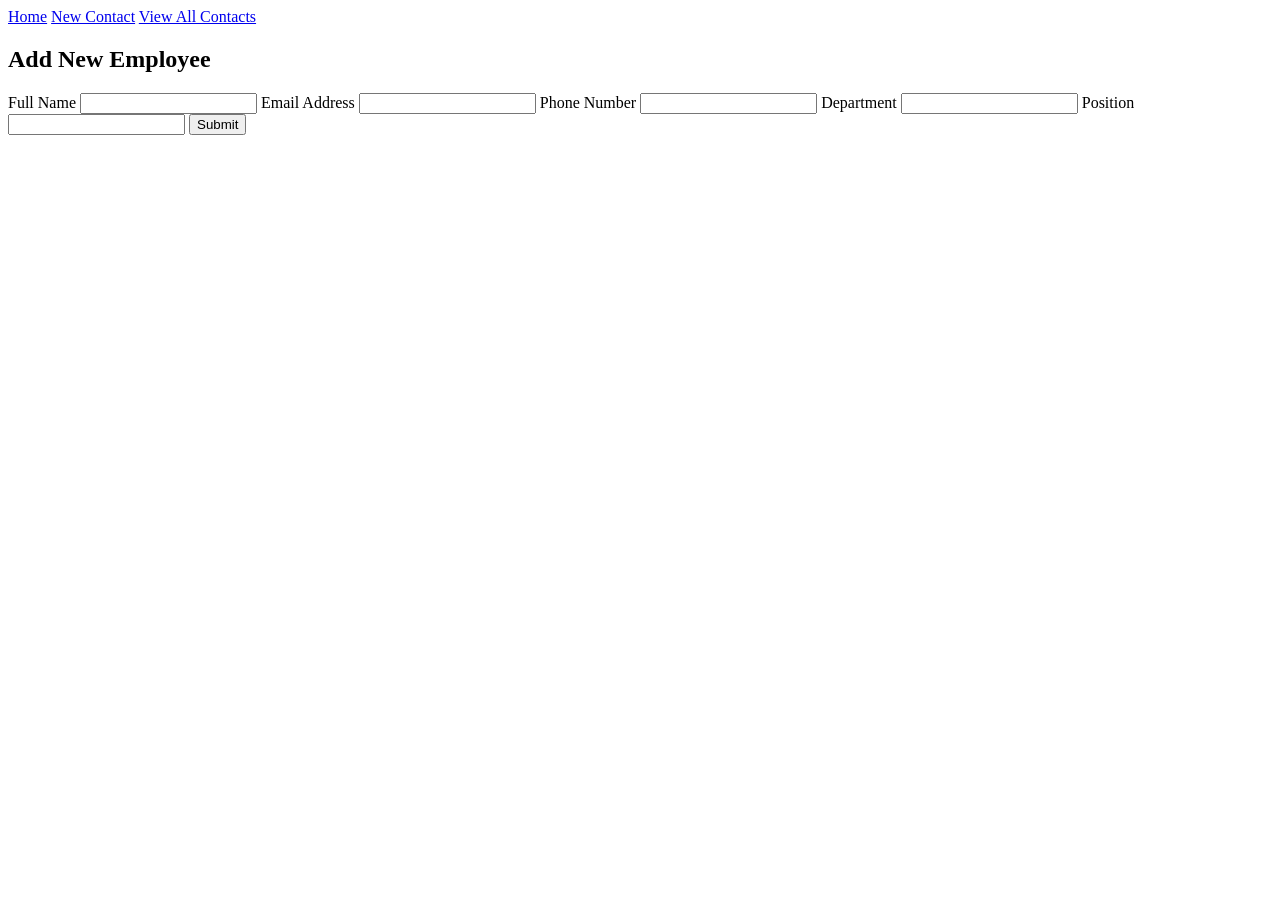
==== new-contact.html @ 3f2d820b "added new contact page" ====
<!DOCTYPE html>
<html>
<head>
<title>New Contact</title>
<link rel="stylesheet" href="styles.css">
</head>

<body>

<nav>
<a href="index.html">Home</a>
<a href="new-contact.html">New Contact</a>
<a href="view-contacts.html">View All Contacts</a>
</nav>

<h2>Add New Employee</h2>

<form>

<label>Full Name</label>
<input type="text" required>

<label>Email Address</label>
<input type="email" required>

<label>Phone Number</label>
<input type="tel">

<label>Department</label>
<input type="text">

<label>Position</label>
<input type="text">

<button type="submit">Submit</button>

</form>

</body>
</html>
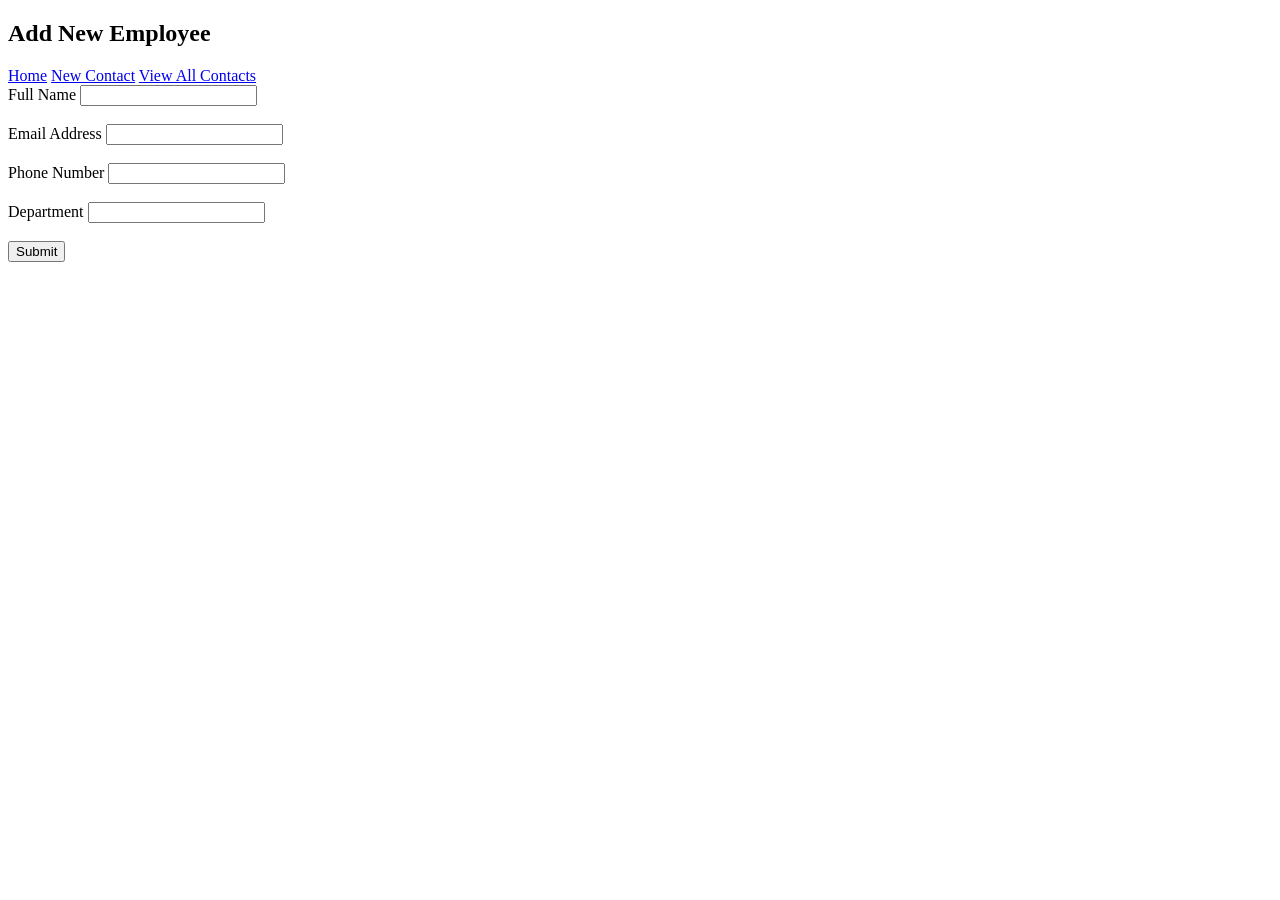
==== commit c637a7e2: "Update UI and functionality for employee management app" ====
--- a/new-contact.html
+++ b/new-contact.html
@@ -6,35 +6,31 @@
 </head>
 
 <body>
+    <h2>Add New Employee</h2>
 
-<nav>
-<a href="index.html">Home</a>
-<a href="new-contact.html">New Contact</a>
-<a href="view-contacts.html">View All Contacts</a>
-</nav>
+    <nav>
+        <a href="index.html">Home</a>
+        <a href="new-contact.html">New Contact</a>
+        <a href="view-contacts.html">View All Contacts</a>
+    </nav>
 
-<h2>Add New Employee</h2>
+    <form>
 
-<form>
+        <label>Full Name</label>
+        <input type="text" required><br><br>
 
-<label>Full Name</label>
-<input type="text" required>
+        <label>Email Address</label>
+        <input type="email" required><br><br>
 
-<label>Email Address</label>
-<input type="email" required>
+        <label>Phone Number</label>
+        <input type="tel"><br><br>
 
-<label>Phone Number</label>
-<input type="tel">
+        <label>Department</label>
+        <input type="text"><br><br>
 
-<label>Department</label>
-<input type="text">
+        <button type="submit">Submit</button>
 
-<label>Position</label>
-<input type="text">
-
-<button type="submit">Submit</button>
-
-</form>
+    </form>
 
 </body>
 </html>
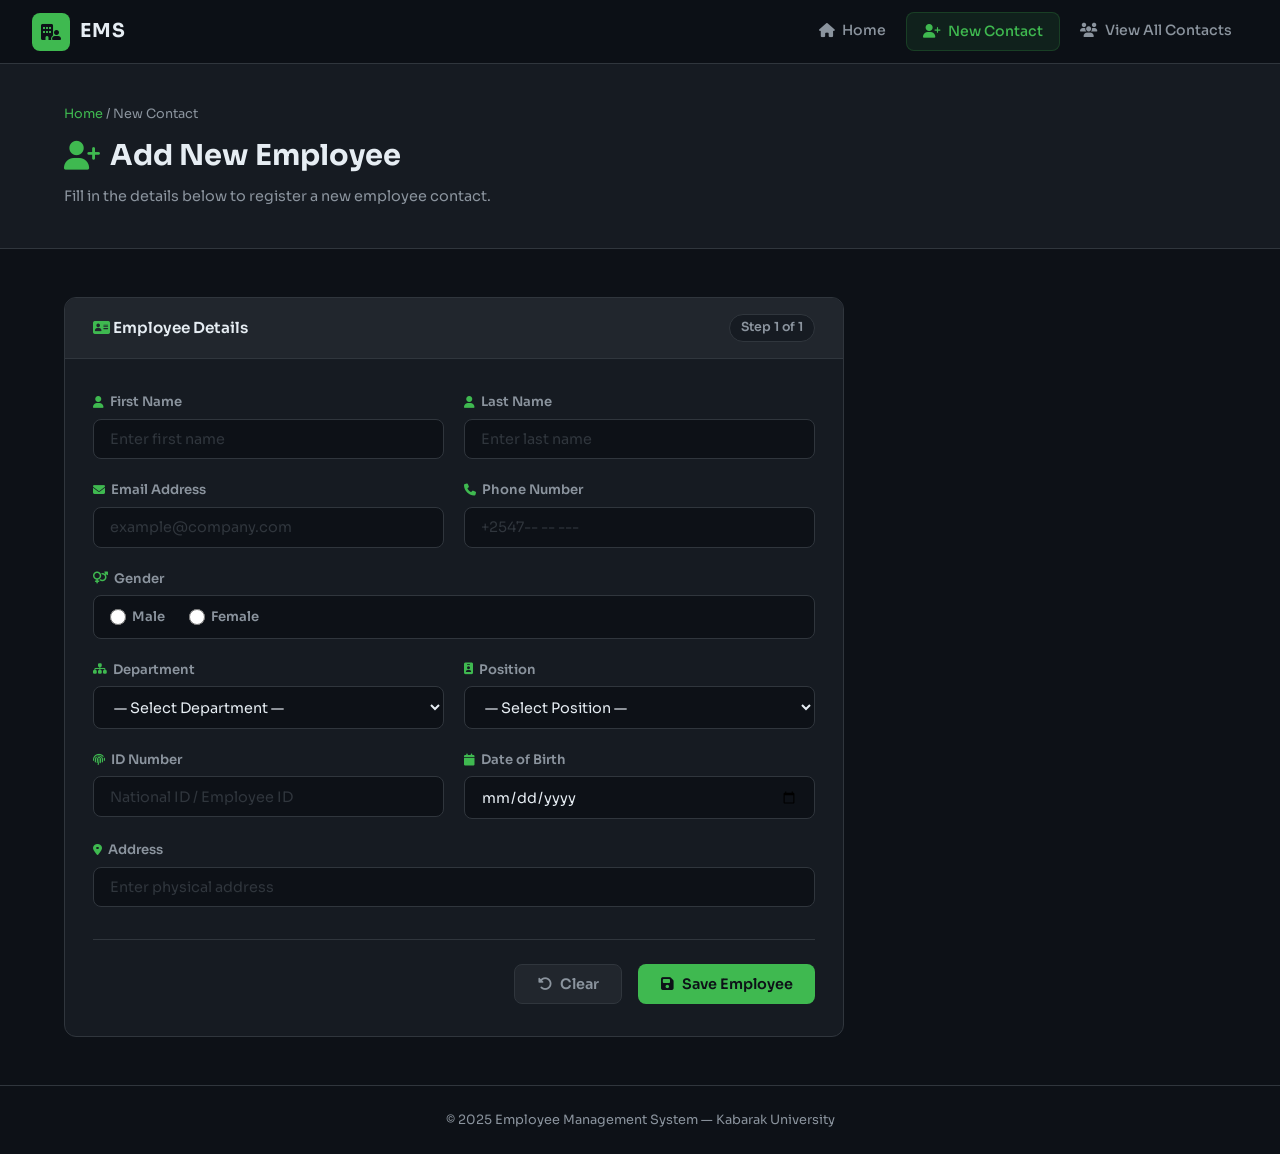
==== commit dc523f50: "proper styling for all pages" ====
--- a/new-contact.html
+++ b/new-contact.html
@@ -1,36 +1,145 @@
 <!DOCTYPE html>
-<html>
+<html lang="en">
 <head>
-<title>New Contact</title>
-<link rel="stylesheet" href="styles.css">
+  <meta charset="UTF-8" />
+  <meta name="viewport" content="width=device-width, initial-scale=1.0"/>
+  <title>New Contact — EMS</title>
+  <link rel="stylesheet" href="style.css" />
+  <link href="https://fonts.googleapis.com/css2?family=Sora:wght@300;400;600;700&family=JetBrains+Mono:wght@400;600&display=swap" rel="stylesheet"/>
+  <link rel="stylesheet" href="https://cdnjs.cloudflare.com/ajax/libs/font-awesome/6.5.0/css/all.min.css"/>
 </head>
+<body>
 
-<body>
-    <h2>Add New Employee</h2>
+  <!-- NAV -->
+  <nav class="navbar">
+    <div class="nav-brand">
+      <span class="brand-icon"><i class="fa-solid fa-building-user"></i></span>
+      <span class="brand-text">EMS</span>
+    </div>
+    <ul class="nav-links">
+      <li><a href="index.html"><i class="fa-solid fa-house"></i> Home</a></li>
+      <li><a href="new-contact.html" class="active"><i class="fa-solid fa-user-plus"></i> New Contact</a></li>
+      <li><a href="view-contacts.html"><i class="fa-solid fa-users"></i> View All Contacts</a></li>
+    </ul>
+  </nav>
 
-    <nav>
-        <a href="index.html">Home</a>
-        <a href="new-contact.html">New Contact</a>
-        <a href="view-contacts.html">View All Contacts</a>
-    </nav>
+  <!-- PAGE HEADER -->
+  <div class="page-header">
+    <div class="page-header-inner">
+      <div class="page-breadcrumb"><a href="index.html">Home</a> / New Contact</div>
+      <h1 class="page-title"><i class="fa-solid fa-user-plus"></i> Add New Employee</h1>
+      <p class="page-sub">Fill in the details below to register a new employee contact.</p>
+    </div>
+  </div>
 
-    <form>
+  <!-- FORM SECTION -->
+  <section class="form-section">
+    <div class="form-wrapper">
+      <div class="form-card">
+        <div class="form-card-header">
+          <span><i class="fa-solid fa-address-card"></i> Employee Details</span>
+          <span class="form-step">Step 1 of 1</span>
+        </div>
 
-        <label>Full Name</label>
-        <input type="text" required><br><br>
+        <div class="form-body">
+          <div class="form-row two-col">
+            <div class="form-group">
+              <label for="firstname"><i class="fa-solid fa-user"></i> First Name</label>
+              <input type="text" id="firstname" placeholder="Enter first name" />
+            </div>
+            <div class="form-group">
+              <label for="lastname"><i class="fa-solid fa-user"></i> Last Name</label>
+              <input type="text" id="lastname" placeholder="Enter last name" />
+            </div>
+          </div>
 
-        <label>Email Address</label>
-        <input type="email" required><br><br>
+          <div class="form-row two-col">
+            <div class="form-group">
+              <label for="email"><i class="fa-solid fa-envelope"></i> Email Address</label>
+              <input type="email" id="email" placeholder="example@company.com" />
+            </div>
+            <div class="form-group">
+              <label for="phone"><i class="fa-solid fa-phone"></i> Phone Number</label>
+              <input type="tel" id="phone" placeholder="+2547-- -- ---" />
+            </div>
+          </div>
 
-        <label>Phone Number</label>
-        <input type="tel"><br><br>
+          <div class="form-row">
+            <div class="form-group">
+              <label><i class="fa-solid fa-venus-mars"></i> Gender</label>
+              <div class="radio-group">
+                <label class="radio-label">
+                  <input type="radio" name="gender" value="male" /> Male
+                </label>
+                <label class="radio-label">
+                  <input type="radio" name="gender" value="female" /> Female
+                </label>
+              </div>
+            </div>
+          </div>
 
-        <label>Department</label>
-        <input type="text"><br><br>
+          <div class="form-row two-col">
+            <div class="form-group">
+              <label for="department"><i class="fa-solid fa-sitemap"></i> Department</label>
+              <select id="department">
+                <option value="">— Select Department —</option>
+                <option>Information Technology</option>
+                <option>Human Resources</option>
+                <option>Finance</option>
+                <option>Operations</option>
+                <option>Marketing</option>
+              </select>
+            </div>
+            <div class="form-group">
+              <label for="position"><i class="fa-solid fa-id-badge"></i> Position</label>
+              <select id="position">
+                <option value="">— Select Position —</option>
+                <option>Software Engineer</option>
+                <option>HR Manager</option>
+                <option>Accountant</option>
+                <option>Operations Lead</option>
+                <option>Marketing Analyst</option>
+                <option>System Administrator</option>
+              </select>
+            </div>
+          </div>
 
-        <button type="submit">Submit</button>
+          <div class="form-row two-col">
+            <div class="form-group">
+              <label for="idnumber"><i class="fa-solid fa-fingerprint"></i> ID Number</label>
+              <input type="text" id="idnumber" placeholder="National ID / Employee ID" />
+            </div>
+            <div class="form-group">
+              <label for="dob"><i class="fa-solid fa-calendar"></i> Date of Birth</label>
+              <input type="date" id="dob" />
+            </div>
+          </div>
 
-    </form>
+          <div class="form-row">
+            <div class="form-group">
+              <label for="address"><i class="fa-solid fa-location-dot"></i> Address</label>
+              <input type="text" id="address" placeholder="Enter physical address" />
+            </div>
+          </div>
 
+          <div class="form-actions">
+            <button type="button" class="btn btn-ghost" onclick="clearForm()"><i class="fa-solid fa-rotate-left"></i> Clear</button>
+            <button type="button" class="btn btn-primary" onclick="submitForm()"><i class="fa-solid fa-floppy-disk"></i> Save Employee</button>
+          </div>
+        </div>
+      </div>
+    </div>
+  </section>
+
+  <!-- SUCCESS TOAST -->
+  <div class="toast" id="toast">
+    <i class="fa-solid fa-circle-check"></i> Employee saved successfully!
+  </div>
+
+  <footer class="footer">
+    <p>&copy; 2025 Employee Management System &mdash; Kabarak University</p>
+  </footer>
+
+  <script src="main.js"></script>
 </body>
-</html>+</html>
--- a/style.css
+++ b/style.css
@@ -0,0 +1,830 @@
+/* ============================================
+   EMS — Employee Management System
+   styles.css
+   Kabarak University — Web App Programming
+   ============================================ */
+
+/* ---- CSS VARIABLES ---- */
+:root {
+  --bg:         #0d1117;
+  --bg-2:       #161b22;
+  --bg-3:       #21262d;
+  --border:     #30363d;
+  --text:       #e6edf3;
+  --text-muted: #8b949e;
+  --accent:     #3fb950;        /* green */
+  --accent-2:   #58a6ff;        /* blue  */
+  --danger:     #f85149;
+  --warning:    #d29922;
+  --radius:     12px;
+  --radius-sm:  8px;
+  --shadow:     0 8px 32px rgba(0,0,0,0.4);
+  --font:       'Sora', sans-serif;
+  --mono:       'JetBrains Mono', monospace;
+}
+
+/* ---- RESET ---- */
+*, *::before, *::after { box-sizing: border-box; margin: 0; padding: 0; }
+html { scroll-behavior: smooth; }
+body {
+  font-family: var(--font);
+  background: var(--bg);
+  color: var(--text);
+  min-height: 100vh;
+  display: flex;
+  flex-direction: column;
+  line-height: 1.6;
+}
+a { text-decoration: none; color: inherit; }
+ul { list-style: none; }
+input, select, button { font-family: var(--font); }
+
+/* ---- SCROLLBAR ---- */
+::-webkit-scrollbar { width: 6px; height: 6px; }
+::-webkit-scrollbar-track { background: var(--bg-2); }
+::-webkit-scrollbar-thumb { background: var(--border); border-radius: 3px; }
+
+/* ============================================
+   NAVBAR
+   ============================================ */
+.navbar {
+  position: sticky;
+  top: 0;
+  z-index: 100;
+  background: rgba(13, 17, 23, 0.85);
+  backdrop-filter: blur(12px);
+  border-bottom: 1px solid var(--border);
+  display: flex;
+  align-items: center;
+  justify-content: space-between;
+  padding: 0 2rem;
+  height: 64px;
+}
+
+.nav-brand {
+  display: flex;
+  align-items: center;
+  gap: 10px;
+  font-weight: 700;
+  font-size: 1.2rem;
+  letter-spacing: 0.04em;
+}
+
+.brand-icon {
+  width: 38px; height: 38px;
+  background: var(--accent);
+  color: var(--bg);
+  border-radius: var(--radius-sm);
+  display: grid; place-items: center;
+  font-size: 1rem;
+}
+
+.nav-links {
+  display: flex;
+  gap: 0.25rem;
+}
+
+.nav-links a {
+  display: flex;
+  align-items: center;
+  gap: 7px;
+  padding: 0.45rem 1rem;
+  border-radius: var(--radius-sm);
+  font-size: 0.88rem;
+  font-weight: 500;
+  color: var(--text-muted);
+  transition: color 0.2s, background 0.2s;
+}
+
+.nav-links a:hover {
+  color: var(--text);
+  background: var(--bg-3);
+}
+
+.nav-links a.active {
+  color: var(--accent);
+  background: rgba(63, 185, 80, 0.1);
+  border: 1px solid rgba(63, 185, 80, 0.2);
+}
+
+/* ============================================
+   BUTTONS
+   ============================================ */
+.btn {
+  display: inline-flex;
+  align-items: center;
+  gap: 8px;
+  padding: 0.6rem 1.4rem;
+  border-radius: var(--radius-sm);
+  font-size: 0.9rem;
+  font-weight: 600;
+  cursor: pointer;
+  border: none;
+  transition: all 0.2s;
+  text-decoration: none;
+}
+
+.btn-primary {
+  background: var(--accent);
+  color: #0d1117;
+}
+.btn-primary:hover { background: #56d364; transform: translateY(-1px); box-shadow: 0 4px 16px rgba(63,185,80,0.3); }
+
+.btn-outline {
+  background: transparent;
+  color: var(--text);
+  border: 1px solid var(--border);
+}
+.btn-outline:hover { border-color: var(--accent); color: var(--accent); }
+
+.btn-ghost {
+  background: var(--bg-3);
+  color: var(--text-muted);
+  border: 1px solid var(--border);
+}
+.btn-ghost:hover { color: var(--text); }
+
+.btn-sm { padding: 0.4rem 0.9rem; font-size: 0.82rem; }
+
+/* ============================================
+   HERO — index.html
+   ============================================ */
+.hero {
+  flex: 1;
+  position: relative;
+  display: flex;
+  align-items: center;
+  justify-content: space-between;
+  gap: 3rem;
+  padding: 5rem 4rem;
+  overflow: hidden;
+  min-height: 85vh;
+}
+
+.hero-bg-grid {
+  position: absolute;
+  inset: 0;
+  background-image:
+    linear-gradient(rgba(63,185,80,0.04) 1px, transparent 1px),
+    linear-gradient(90deg, rgba(63,185,80,0.04) 1px, transparent 1px);
+  background-size: 40px 40px;
+  pointer-events: none;
+}
+
+.hero::before {
+  content: '';
+  position: absolute;
+  top: -200px; left: -200px;
+  width: 600px; height: 600px;
+  background: radial-gradient(circle, rgba(63,185,80,0.08) 0%, transparent 70%);
+  pointer-events: none;
+}
+
+.hero-content {
+  max-width: 580px;
+  animation: fadeUp 0.7s ease both;
+}
+
+.hero-badge {
+  display: inline-flex;
+  align-items: center;
+  gap: 8px;
+  background: rgba(63,185,80,0.1);
+  border: 1px solid rgba(63,185,80,0.25);
+  color: var(--accent);
+  font-size: 0.78rem;
+  font-weight: 600;
+  padding: 0.35rem 0.9rem;
+  border-radius: 99px;
+  margin-bottom: 1.5rem;
+  letter-spacing: 0.04em;
+}
+
+.hero-title {
+  font-size: clamp(2.5rem, 5vw, 4rem);
+  font-weight: 700;
+  line-height: 1.1;
+  margin-bottom: 1.25rem;
+  letter-spacing: -0.02em;
+}
+
+.hero-title .accent { color: var(--accent); }
+
+.hero-sub {
+  color: var(--text-muted);
+  font-size: 1.05rem;
+  line-height: 1.75;
+  margin-bottom: 2rem;
+}
+
+.hero-actions {
+  display: flex;
+  gap: 1rem;
+  flex-wrap: wrap;
+}
+
+/* Stat cards */
+.hero-visual {
+  display: flex;
+  flex-direction: column;
+  gap: 1rem;
+  animation: fadeUp 0.7s 0.15s ease both;
+}
+
+.stat-card {
+  background: var(--bg-2);
+  border: 1px solid var(--border);
+  border-radius: var(--radius);
+  padding: 1.5rem 2rem;
+  display: flex;
+  align-items: center;
+  gap: 1.25rem;
+  min-width: 220px;
+  transition: border-color 0.2s, transform 0.2s;
+}
+
+.stat-card:hover { border-color: var(--accent); transform: translateX(-4px); }
+
+.stat-card.featured {
+  border-color: var(--accent);
+  background: rgba(63,185,80,0.06);
+}
+
+.stat-icon {
+  width: 48px; height: 48px;
+  background: var(--bg-3);
+  border-radius: var(--radius-sm);
+  display: grid; place-items: center;
+  font-size: 1.2rem;
+  color: var(--accent);
+}
+
+.stat-card.featured .stat-icon {
+  background: rgba(63,185,80,0.15);
+}
+
+.stat-num {
+  font-size: 2rem;
+  font-weight: 700;
+  font-family: var(--mono);
+  color: var(--text);
+  line-height: 1;
+  display: block;
+}
+
+.stat-label {
+  font-size: 0.8rem;
+  color: var(--text-muted);
+  display: block;
+  margin-top: 2px;
+}
+
+/* ============================================
+   FEATURES SECTION — index.html
+   ============================================ */
+.features {
+  padding: 4rem;
+  border-top: 1px solid var(--border);
+}
+
+.section-label {
+  font-size: 0.75rem;
+  font-weight: 600;
+  text-transform: uppercase;
+  letter-spacing: 0.12em;
+  color: var(--accent);
+  margin-bottom: 0.5rem;
+}
+
+.section-title {
+  font-size: 1.8rem;
+  font-weight: 700;
+  margin-bottom: 2.5rem;
+}
+
+.features-grid {
+  display: grid;
+  grid-template-columns: repeat(auto-fit, minmax(260px, 1fr));
+  gap: 1.5rem;
+}
+
+.feature-card {
+  background: var(--bg-2);
+  border: 1px solid var(--border);
+  border-radius: var(--radius);
+  padding: 2rem;
+  transition: border-color 0.2s, transform 0.2s;
+}
+
+.feature-card:hover { border-color: var(--accent); transform: translateY(-4px); }
+
+.feature-icon {
+  width: 48px; height: 48px;
+  background: rgba(63,185,80,0.1);
+  color: var(--accent);
+  border-radius: var(--radius-sm);
+  display: grid; place-items: center;
+  font-size: 1.2rem;
+  margin-bottom: 1.25rem;
+}
+
+.feature-card h3 { font-size: 1.05rem; font-weight: 600; margin-bottom: 0.5rem; }
+.feature-card p { color: var(--text-muted); font-size: 0.88rem; line-height: 1.65; margin-bottom: 1.25rem; }
+
+.feature-link {
+  font-size: 0.85rem;
+  font-weight: 600;
+  color: var(--accent);
+  display: inline-flex;
+  align-items: center;
+  gap: 6px;
+  transition: gap 0.2s;
+}
+.feature-link:hover { gap: 10px; }
+
+/* ============================================
+   PAGE HEADER — inner pages
+   ============================================ */
+.page-header {
+  background: var(--bg-2);
+  border-bottom: 1px solid var(--border);
+  padding: 2.5rem 4rem;
+}
+
+.page-breadcrumb {
+  font-size: 0.8rem;
+  color: var(--text-muted);
+  margin-bottom: 0.5rem;
+}
+.page-breadcrumb a { color: var(--accent); }
+.page-breadcrumb a:hover { text-decoration: underline; }
+
+.page-title {
+  font-size: 1.8rem;
+  font-weight: 700;
+  display: flex;
+  align-items: center;
+  gap: 0.6rem;
+  margin-bottom: 0.4rem;
+}
+
+.page-title i { color: var(--accent); }
+
+.page-sub { color: var(--text-muted); font-size: 0.9rem; }
+
+/* ============================================
+   FORM PAGE
+   ============================================ */
+.form-section {
+  flex: 1;
+  padding: 3rem 4rem;
+}
+
+.form-wrapper { max-width: 780px; }
+
+.form-card {
+  background: var(--bg-2);
+  border: 1px solid var(--border);
+  border-radius: var(--radius);
+  overflow: hidden;
+  animation: fadeUp 0.5s ease both;
+}
+
+.form-card-header {
+  padding: 1rem 1.75rem;
+  background: var(--bg-3);
+  border-bottom: 1px solid var(--border);
+  display: flex;
+  align-items: center;
+  justify-content: space-between;
+  font-weight: 600;
+  font-size: 0.95rem;
+}
+
+.form-card-header i { color: var(--accent); }
+
+.form-step {
+  font-size: 0.78rem;
+  color: var(--text-muted);
+  background: var(--bg-2);
+  padding: 0.2rem 0.7rem;
+  border-radius: 99px;
+  border: 1px solid var(--border);
+}
+
+.form-body { padding: 2rem 1.75rem; }
+
+.form-row { margin-bottom: 1.25rem; }
+.form-row.two-col {
+  display: grid;
+  grid-template-columns: 1fr 1fr;
+  gap: 1.25rem;
+}
+
+.form-group { display: flex; flex-direction: column; gap: 0.4rem; }
+
+.form-group label {
+  font-size: 0.82rem;
+  font-weight: 600;
+  color: var(--text-muted);
+  display: flex;
+  align-items: center;
+  gap: 6px;
+}
+.form-group label i { color: var(--accent); font-size: 0.75rem; }
+
+.form-group input,
+.form-group select {
+  background: var(--bg);
+  border: 1px solid var(--border);
+  border-radius: var(--radius-sm);
+  color: var(--text);
+  padding: 0.65rem 1rem;
+  font-size: 0.9rem;
+  transition: border-color 0.2s, box-shadow 0.2s;
+  outline: none;
+}
+
+.form-group input:focus,
+.form-group select:focus {
+  border-color: var(--accent);
+  box-shadow: 0 0 0 3px rgba(63,185,80,0.12);
+}
+
+.form-group input::placeholder { color: var(--border); }
+
+.form-group select option {
+  background: var(--bg-2);
+  color: var(--text);
+}
+
+/* Radio group */
+.radio-group {
+  display: flex;
+  gap: 1.5rem;
+  align-items: center;
+  padding: 0.65rem 1rem;
+  background: var(--bg);
+  border: 1px solid var(--border);
+  border-radius: var(--radius-sm);
+}
+
+.radio-label {
+  display: flex;
+  align-items: center;
+  gap: 7px;
+  cursor: pointer;
+  font-size: 0.9rem;
+  color: var(--text);
+  font-weight: normal;
+}
+
+.radio-label input[type="radio"] {
+  accent-color: var(--accent);
+  width: 16px; height: 16px;
+  padding: 0;
+  border: none;
+  background: none;
+  box-shadow: none;
+}
+
+.form-actions {
+  display: flex;
+  justify-content: flex-end;
+  gap: 1rem;
+  margin-top: 2rem;
+  padding-top: 1.5rem;
+  border-top: 1px solid var(--border);
+}
+
+/* Toast */
+.toast {
+  position: fixed;
+  bottom: 2rem; right: 2rem;
+  background: var(--accent);
+  color: #0d1117;
+  padding: 0.8rem 1.5rem;
+  border-radius: var(--radius-sm);
+  font-weight: 600;
+  font-size: 0.9rem;
+  display: flex;
+  align-items: center;
+  gap: 8px;
+  opacity: 0;
+  transform: translateY(20px);
+  transition: opacity 0.3s, transform 0.3s;
+  pointer-events: none;
+  z-index: 200;
+}
+.toast.show { opacity: 1; transform: translateY(0); }
+
+/* ============================================
+   TABLE PAGE
+   ============================================ */
+.table-section {
+  flex: 1;
+  padding: 3rem 4rem;
+}
+
+.table-wrapper {
+  background: var(--bg-2);
+  border: 1px solid var(--border);
+  border-radius: var(--radius);
+  overflow: hidden;
+  animation: fadeUp 0.5s ease both;
+}
+
+.table-toolbar {
+  display: flex;
+  align-items: center;
+  gap: 1rem;
+  padding: 1rem 1.5rem;
+  border-bottom: 1px solid var(--border);
+  background: var(--bg-3);
+  flex-wrap: wrap;
+}
+
+.badge-count {
+  background: rgba(63,185,80,0.12);
+  color: var(--accent);
+  border: 1px solid rgba(63,185,80,0.25);
+  padding: 0.25rem 0.75rem;
+  border-radius: 99px;
+  font-size: 0.8rem;
+  font-weight: 600;
+  white-space: nowrap;
+}
+
+.table-search {
+  flex: 1;
+  display: flex;
+  align-items: center;
+  gap: 8px;
+  background: var(--bg);
+  border: 1px solid var(--border);
+  border-radius: var(--radius-sm);
+  padding: 0.45rem 1rem;
+  max-width: 300px;
+}
+
+.table-search i { color: var(--text-muted); font-size: 0.85rem; }
+
+.table-search input {
+  background: none;
+  border: none;
+  outline: none;
+  color: var(--text);
+  font-size: 0.88rem;
+  width: 100%;
+}
+.table-search input::placeholder { color: var(--border); }
+
+.table-scroll { overflow-x: auto; }
+
+.emp-table {
+  width: 100%;
+  border-collapse: collapse;
+  font-size: 0.88rem;
+}
+
+.emp-table thead {
+  background: var(--bg);
+  border-bottom: 1px solid var(--border);
+}
+
+.emp-table th {
+  padding: 0.85rem 1.25rem;
+  text-align: left;
+  font-size: 0.78rem;
+  font-weight: 600;
+  text-transform: uppercase;
+  letter-spacing: 0.06em;
+  color: var(--text-muted);
+  white-space: nowrap;
+}
+.emp-table th i { margin-right: 5px; color: var(--accent); }
+
+.emp-table tbody tr {
+  border-bottom: 1px solid var(--border);
+  transition: background 0.15s;
+}
+.emp-table tbody tr:last-child { border-bottom: none; }
+.emp-table tbody tr:hover { background: var(--bg-3); }
+
+.emp-table td {
+  padding: 1rem 1.25rem;
+  vertical-align: middle;
+}
+
+.row-num {
+  font-family: var(--mono);
+  font-size: 0.78rem;
+  color: var(--text-muted);
+}
+
+.emp-name {
+  display: flex;
+  align-items: center;
+  gap: 10px;
+  font-weight: 600;
+}
+
+.avatar {
+  width: 34px; height: 34px;
+  background: linear-gradient(135deg, var(--accent), var(--accent-2));
+  border-radius: 50%;
+  display: grid;
+  place-items: center;
+  font-size: 0.7rem;
+  font-weight: 700;
+  color: #0d1117;
+  flex-shrink: 0;
+}
+
+/* Department badges */
+.dept-badge {
+  font-size: 0.72rem;
+  font-weight: 700;
+  padding: 0.2rem 0.6rem;
+  border-radius: 4px;
+  text-transform: uppercase;
+  letter-spacing: 0.06em;
+}
+.dept-badge.it  { background: rgba(88,166,255,0.15); color: var(--accent-2); }
+.dept-badge.hr  { background: rgba(210,153,34,0.15); color: var(--warning); }
+.dept-badge.fin { background: rgba(63,185,80,0.15);  color: var(--accent); }
+.dept-badge.ops { background: rgba(248,81,73,0.15);  color: var(--danger); }
+.dept-badge.mkt { background: rgba(188,140,255,0.15);color: #bc8cff; }
+
+/* Action buttons */
+.actions { display: flex; gap: 6px; align-items: center; }
+
+.btn-action {
+  display: inline-flex;
+  align-items: center;
+  gap: 5px;
+  padding: 0.3rem 0.7rem;
+  border-radius: 6px;
+  font-size: 0.78rem;
+  font-weight: 600;
+  border: 1px solid transparent;
+  cursor: pointer;
+  transition: all 0.15s;
+}
+
+.btn-action.details {
+  background: rgba(88,166,255,0.1);
+  color: var(--accent-2);
+  border-color: rgba(88,166,255,0.2);
+}
+.btn-action.details:hover { background: rgba(88,166,255,0.2); }
+
+.btn-action.edit {
+  background: rgba(210,153,34,0.1);
+  color: var(--warning);
+  border-color: rgba(210,153,34,0.2);
+}
+.btn-action.edit:hover { background: rgba(210,153,34,0.2); }
+
+.btn-action.delete {
+  background: rgba(248,81,73,0.1);
+  color: var(--danger);
+  border-color: rgba(248,81,73,0.2);
+}
+.btn-action.delete:hover { background: rgba(248,81,73,0.2); }
+
+/* ============================================
+   MODAL
+   ============================================ */
+.modal-overlay {
+  position: fixed;
+  inset: 0;
+  background: rgba(0,0,0,0.7);
+  backdrop-filter: blur(4px);
+  display: flex;
+  align-items: center;
+  justify-content: center;
+  z-index: 200;
+  opacity: 0;
+  pointer-events: none;
+  transition: opacity 0.2s;
+}
+.modal-overlay.open { opacity: 1; pointer-events: all; }
+
+.modal-card {
+  background: var(--bg-2);
+  border: 1px solid var(--border);
+  border-radius: var(--radius);
+  width: 420px;
+  max-width: 90vw;
+  padding: 2rem;
+  position: relative;
+  transform: scale(0.95);
+  transition: transform 0.2s;
+}
+.modal-overlay.open .modal-card { transform: scale(1); }
+
+.modal-close {
+  position: absolute;
+  top: 1rem; right: 1rem;
+  background: var(--bg-3);
+  border: 1px solid var(--border);
+  color: var(--text-muted);
+  width: 30px; height: 30px;
+  border-radius: 6px;
+  cursor: pointer;
+  display: grid; place-items: center;
+  transition: color 0.2s;
+}
+.modal-close:hover { color: var(--text); }
+
+.modal-header {
+  display: flex;
+  align-items: center;
+  gap: 1rem;
+  margin-bottom: 1.5rem;
+}
+
+.modal-avatar {
+  width: 56px; height: 56px;
+  background: linear-gradient(135deg, var(--accent), var(--accent-2));
+  border-radius: 50%;
+  display: grid;
+  place-items: center;
+  font-size: 1rem;
+  font-weight: 700;
+  color: #0d1117;
+  flex-shrink: 0;
+}
+
+.modal-header h3 { font-size: 1.1rem; font-weight: 700; }
+
+.modal-position {
+  font-size: 0.8rem;
+  color: var(--accent);
+  font-weight: 600;
+}
+
+.modal-body { display: flex; flex-direction: column; gap: 0.85rem; }
+
+.modal-detail {
+  display: flex;
+  align-items: center;
+  gap: 10px;
+  font-size: 0.88rem;
+  color: var(--text-muted);
+  padding: 0.65rem 1rem;
+  background: var(--bg);
+  border-radius: var(--radius-sm);
+  border: 1px solid var(--border);
+}
+.modal-detail i { color: var(--accent); width: 14px; }
+.modal-detail strong { color: var(--text); }
+.modal-detail span { color: var(--text-muted); }
+
+.modal-footer {
+  margin-top: 1.5rem;
+  display: flex;
+  justify-content: flex-end;
+}
+
+/* ============================================
+   FOOTER
+   ============================================ */
+.footer {
+  border-top: 1px solid var(--border);
+  padding: 1.5rem 4rem;
+  text-align: center;
+  color: var(--text-muted);
+  font-size: 0.8rem;
+}
+
+/* ============================================
+   ANIMATIONS
+   ============================================ */
+@keyframes fadeUp {
+  from { opacity: 0; transform: translateY(24px); }
+  to   { opacity: 1; transform: translateY(0); }
+}
+
+/* ============================================
+   RESPONSIVE
+   ============================================ */
+@media (max-width: 900px) {
+  .hero { flex-direction: column; padding: 3rem 2rem; min-height: auto; }
+  .hero-visual { flex-direction: row; flex-wrap: wrap; }
+  .stat-card { min-width: 160px; }
+  .features, .form-section, .table-section { padding: 2rem; }
+  .page-header { padding: 1.5rem 2rem; }
+  .form-row.two-col { grid-template-columns: 1fr; }
+  .footer { padding: 1.5rem 2rem; }
+}
+
+@media (max-width: 600px) {
+  .navbar { padding: 0 1rem; }
+  .nav-links a span { display: none; }
+  .hero { padding: 2rem 1.25rem; }
+  .features, .form-section, .table-section { padding: 1.5rem 1.25rem; }
+  .page-header { padding: 1.25rem; }
+  .actions { flex-direction: column; gap: 4px; }
+}
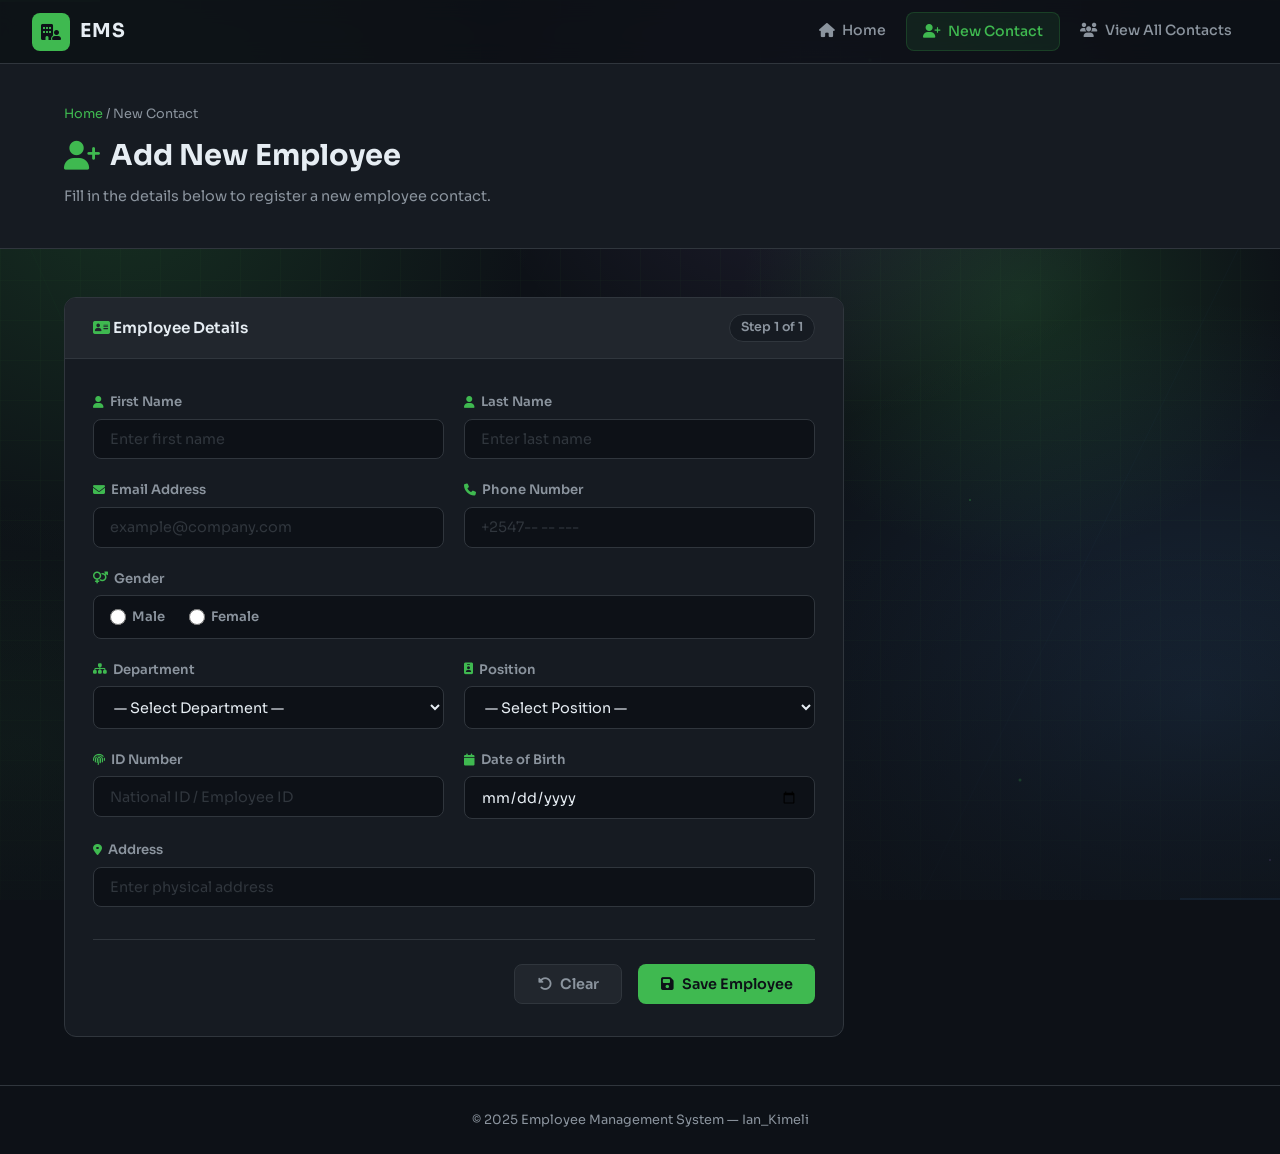
==== commit b55e2585: "edit footer" ====
--- a/new-contact.html
+++ b/new-contact.html
@@ -19,7 +19,7 @@
     <ul class="nav-links">
       <li><a href="index.html"><i class="fa-solid fa-house"></i> Home</a></li>
       <li><a href="new-contact.html" class="active"><i class="fa-solid fa-user-plus"></i> New Contact</a></li>
-      <li><a href="view-contacts.html"><i class="fa-solid fa-users"></i> View All Contacts</a></li>
+      <li><a href="view-contact.html"><i class="fa-solid fa-users"></i> View All Contacts</a></li>
     </ul>
   </nav>
 
@@ -137,7 +137,7 @@
   </div>
 
   <footer class="footer">
-    <p>&copy; 2025 Employee Management System &mdash; Kabarak University</p>
+    <p>&copy; 2025 Employee Management System &mdash; Ian_Kimeli</p>
   </footer>
 
   <script src="main.js"></script>
--- a/style.css
+++ b/style.css
@@ -23,12 +23,17 @@
   --mono:       'JetBrains Mono', monospace;
 }
 
-/* ---- RESET ---- */
+
 *, *::before, *::after { box-sizing: border-box; margin: 0; padding: 0; }
 html { scroll-behavior: smooth; }
 body {
   font-family: var(--font);
-  background: var(--bg);
+  background-color: var(--bg);
+  background-image: url('images/bg-mesh.svg');
+  background-size: cover;
+  background-position: center top;
+  background-attachment: fixed;
+  background-repeat: no-repeat;
   color: var(--text);
   min-height: 100vh;
   display: flex;
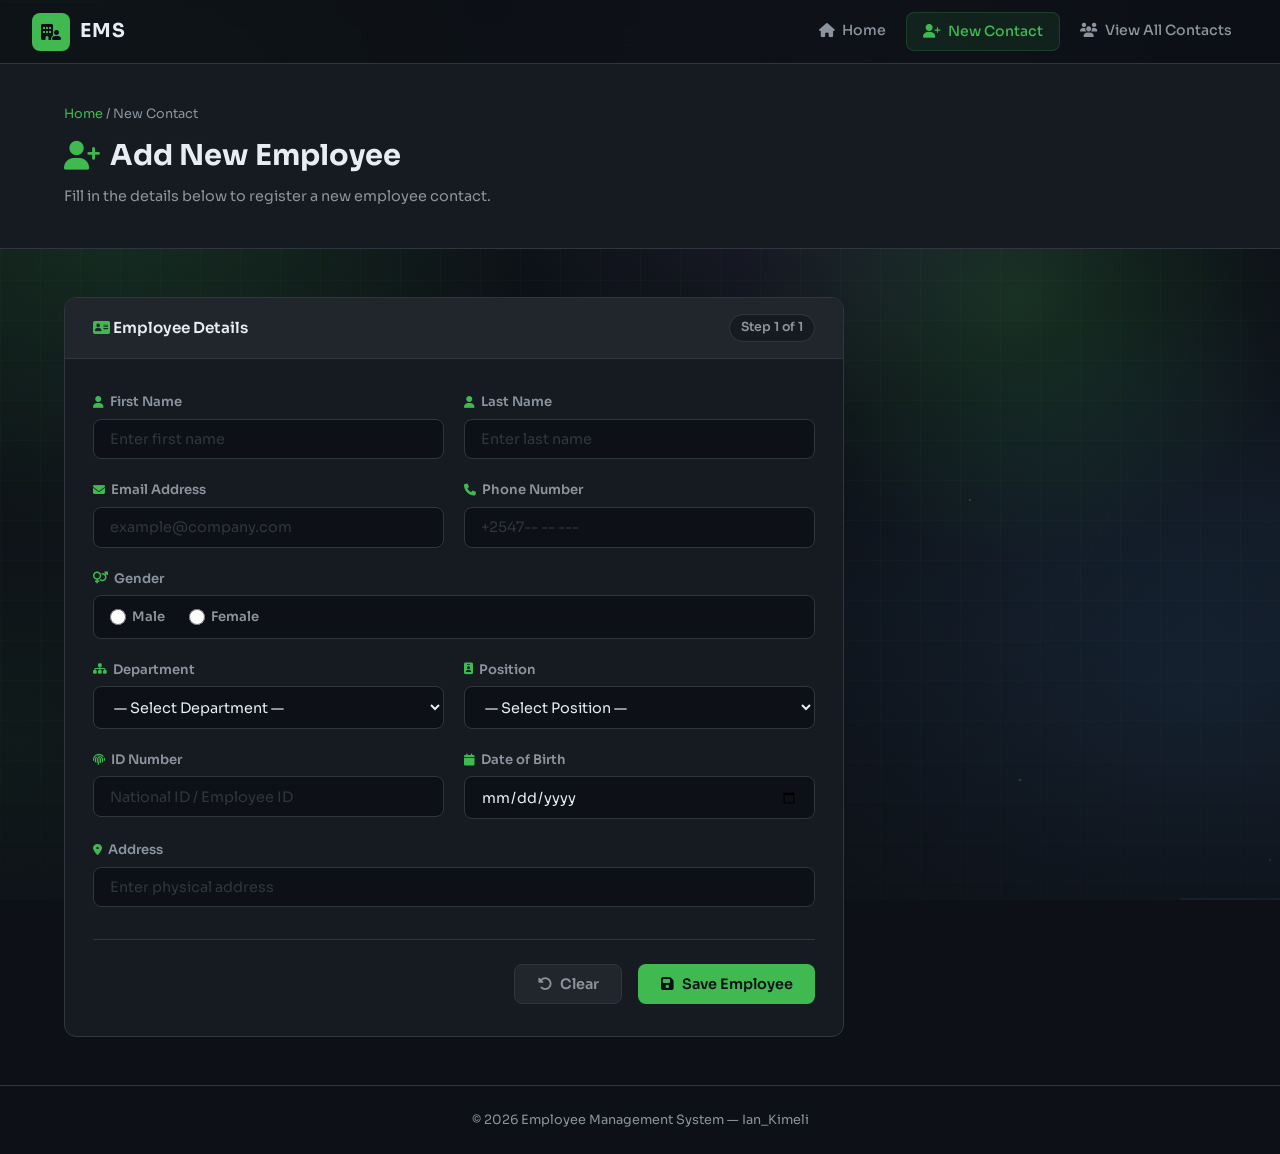
==== commit 6264eaac: "final touches on html" ====
--- a/new-contact.html
+++ b/new-contact.html
@@ -137,7 +137,7 @@
   </div>
 
   <footer class="footer">
-    <p>&copy; 2025 Employee Management System &mdash; Ian_Kimeli</p>
+    <p>&copy; 2026 Employee Management System &mdash; Ian_Kimeli</p>
   </footer>
 
   <script src="main.js"></script>
